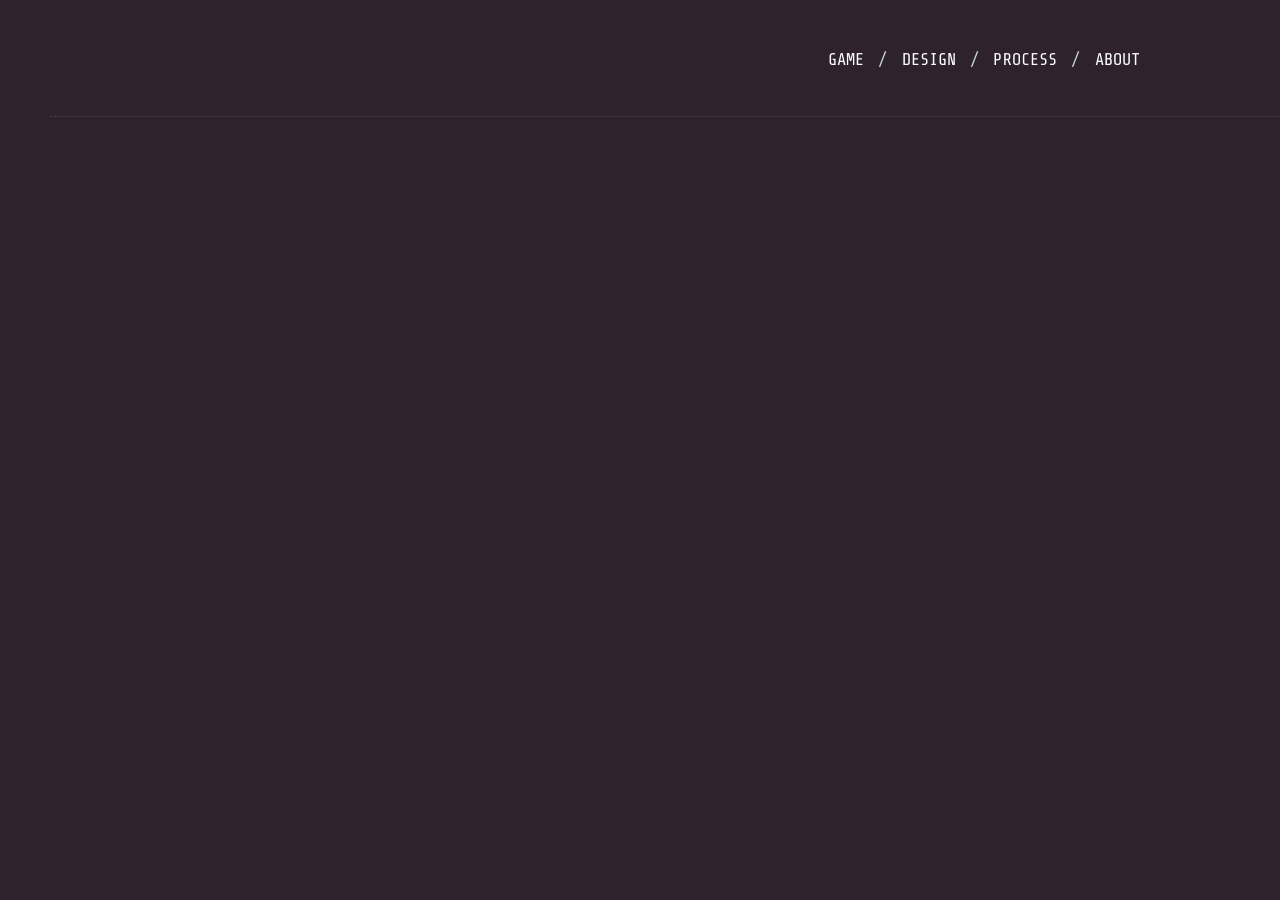
==== about/index.html @ fecb2c31 "css stuff" ====
<!DOCTYPE html>
<html lang="en">
<head>
    <meta charset="UTF-8">
    <meta name="viewport" content="width=device-width, initial-scale=1.0">
    <title>Black Hole Heart</title>
    <link rel ="stylesheet" href = "/index.css">
</head>
<body>
            <div id="header" class="header">
                <div class="logodiv">
                    <!-- <h1>L</h1> -->

                    <div class="filter">
                        <a href="../index.html">GAME</a>

                        <span class="footdogs">  / </span>
                        <a href="../design/">DESIGN</a>

                        <span class="footdogs">  / </span>
                        <a href="../process/">PROCESS</a>

                        <span class="footdogs">  / </span>
                        <a href="#">ABOUT</a>


                    </div>
                </div>
            </div>


        <div id="content">

            <div id="page">
                
                
                

                    
            </div>

        </div>



</body>
</html>
---- index.css ----
@font-face {
    font-family: "ShareTechMono";
    src:local("ShareTechMono-Regular-ttf"),
    url("ShareTechMono-Regular.ttf");
}

@font-face{
    font-family: "PTMono";
    src:local("pt-mono.regular"),
    url("pt-mono.regular.ttf");
}

@font-face{
    font-family: "PTMonoBold";
    src:local("pt-mono.bold"),
    url("pt-mono.bold.ttf");
}

body            {letter-spacing: 0.1px; padding: 0; margin: 0; font-family: "ShareTechMono"; 
                font-weight: 400; font-size: 17px; color: #c7dcd0; background: #2e222f;}
html            {-webkit-font-smoothing: antialiased;-moz-osx-font-smoothing: grayscale;}
pre             {padding: 0; margin: 0 0 50px 0;}
ul              {padding: 0;}
span            {padding: 0; margin: 0 10px 0 0;}
li              {margin: 15px 0; padding: 0; list-style: none;}
a               {text-decoration: none; color: #fff;}
a:hover         {color: #fff; text-decoration: underline;}
p               {padding: 0; margin: 10px 0 30px 0;}
img             {width: 900px; max-width: 900px; margin-bottom: 20px;}
#page           {max-width: 900px; margin: auto; padding: 0 20px;}
#content        {max-width:100%; margin: auto;font-family:"PTMono";}
#footer 		{max-width: 900px; margin:auto; margin-top: 55px;}
.header			{height: 66px; width: 100%; margin: 50px; border-bottom: dotted 1px #444;}
.logodiv 		{max-width: 900px; margin:auto; padding: 0 20px;}
.logo			{width: 41px; margin: auto; margin-top: 20px; border: solid 1px #FFF;}
#list           {margin-bottom: 50px;}
#post           {max-width: 900px; margin-bottom: 20px; margin-top: -10px; line-height: 28px;}
.categories		{max-width: 300px; right:0; margin: 40px 60px 0 0; position: fixed; background: #222;
				text-align: right; z-index: 0;}
.footdogs       {margin:0 5px}
.tag            {color: #c8c8c8;}
.title          {display: inline-block; margin-bottom: 20px; margin-top: 20px; color: #FFF;}
.filter         {display:block; margin-bottom: auto; margin-top: auto; text-align: right;}


@media 			only screen and (max-width: 900px)
{
img 			{width: 100%;}
body			{font-size: 19px;}
}
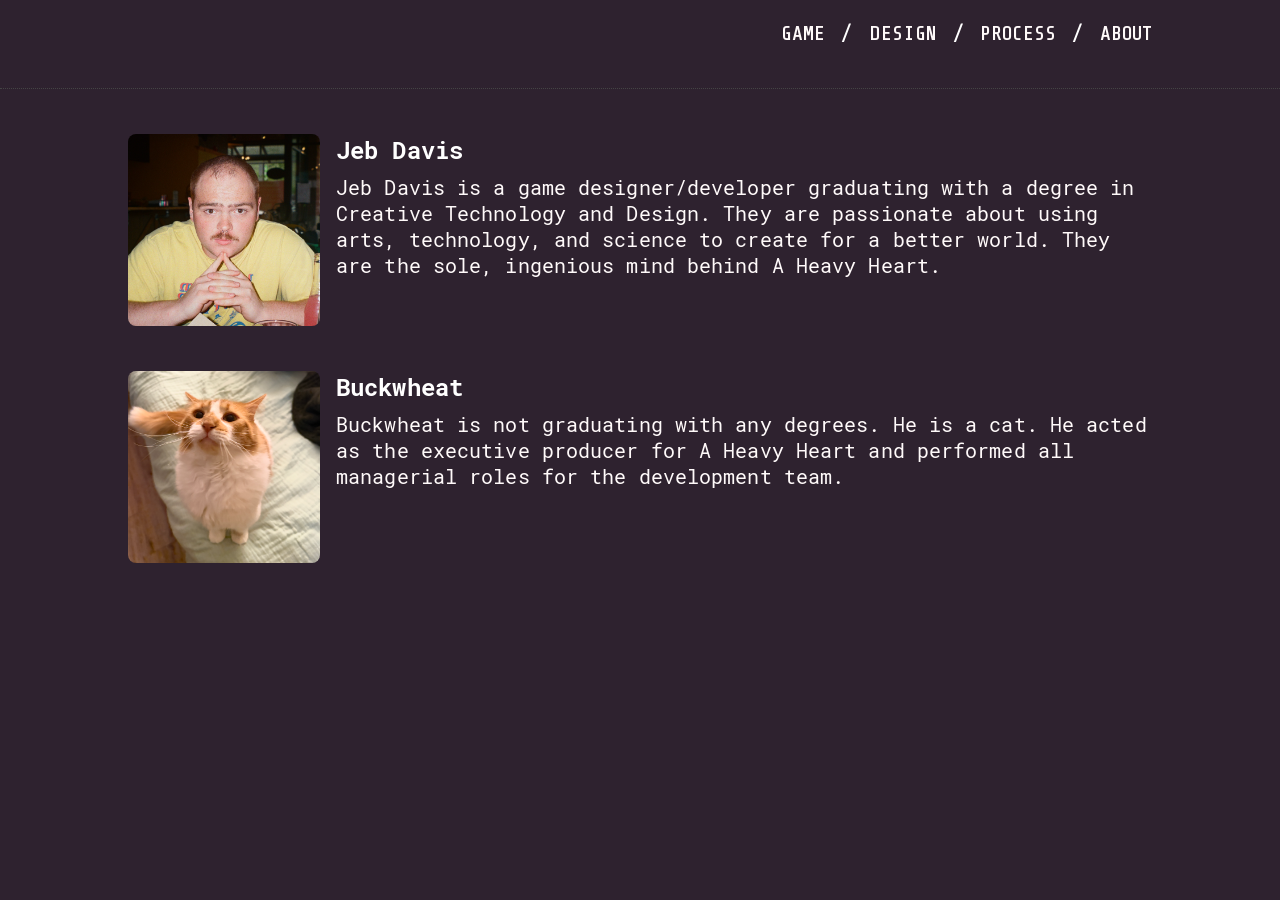
==== commit 7be0d879: "about page" ====
--- a/about/index.html
+++ b/about/index.html
@@ -3,7 +3,7 @@
 <head>
     <meta charset="UTF-8">
     <meta name="viewport" content="width=device-width, initial-scale=1.0">
-    <title>Black Hole Heart</title>
+    <title>A Heavy Heart</title>
     <link rel ="stylesheet" href = "/index.css">
 </head>
 <body>
@@ -32,11 +32,20 @@
         <div id="content">
 
             <div id="page">
-                
-                
-                
-
-                    
+                <div class = "about-container">
+                    <img src = "../jeb.png" alt = "Picture of Jeb" class = "about-image">
+                    <div class = "about-text-container">
+                        <h2 class = "about-name">Jeb Davis</h2>
+                        <p class = "about-description">Jeb Davis is a game designer/developer graduating with a degree in Creative Technology and Design. They are passionate about using arts, technology, and science to create for a better world. They are the sole, ingenious mind behind A Heavy Heart. </p>
+                    </div>
+                </div>
+                 <div class = "about-container">
+                    <img src = "../buckwheat.png" alt = "Picture of Buckwheat the cat" class = "about-image">
+                    <div class = "about-text-container">
+                        <h2 class = "about-name">Buckwheat</h2>
+                        <p class = "about-description">Buckwheat is not graduating with any degrees. He is a cat. He acted as the executive producer for A Heavy Heart and performed all managerial roles for the development team.</p>
+                    </div>
+                </div>
             </div>
 
         </div>
--- a/index.css
+++ b/index.css
@@ -13,38 +13,168 @@
 @font-face{
     font-family: "PTMonoBold";
     src:local("pt-mono.bold"),
-    url("pt-mono.bold.ttf");
+    url("pt-mono.bold.ttf"); 
 }
 
-body            {letter-spacing: 0.1px; padding: 0; margin: 0; font-family: "ShareTechMono"; 
-                font-weight: 400; font-size: 17px; color: #c7dcd0; background: #2e222f;}
-html            {-webkit-font-smoothing: antialiased;-moz-osx-font-smoothing: grayscale;}
-pre             {padding: 0; margin: 0 0 50px 0;}
+@font-face {
+    font-family: "Terminal-F4";
+    src: url("Terminal-F4.ttf");
+}
+
+@font-face {
+    font-family: "RobotoMono-Regular";
+    src: url("RobotoMono-Regular.ttf");
+}
+
+@font-face{
+    font-family: "RobotoMono-Bold";
+    src: url("RobotoMono-Bold.ttf");
+}
+
+body            {letter-spacing: 0.1px; 
+                padding: 0;
+                margin: 0;
+                font-family: "PTMono"; 
+                font-weight: 400;
+                font-size: 20px; 
+                color: #fffafa; 
+                background: #2e222f;}
+
+html            {-webkit-font-smoothing: antialiased;
+    -moz-osx-font-smoothing: grayscale;}
+
+pre             {padding: 0; 
+                margin: 0 0 50px 0;}
+
 ul              {padding: 0;}
-span            {padding: 0; margin: 0 10px 0 0;}
-li              {margin: 15px 0; padding: 0; list-style: none;}
-a               {text-decoration: none; color: #fff;}
-a:hover         {color: #fff; text-decoration: underline;}
-p               {padding: 0; margin: 10px 0 30px 0;}
-img             {width: 900px; max-width: 900px; margin-bottom: 20px;}
-#page           {max-width: 900px; margin: auto; padding: 0 20px;}
-#content        {max-width:100%; margin: auto;font-family:"PTMono";}
-#footer 		{max-width: 900px; margin:auto; margin-top: 55px;}
-.header			{height: 66px; width: 100%; margin: 50px; border-bottom: dotted 1px #444;}
-.logodiv 		{max-width: 900px; margin:auto; padding: 0 20px;}
-.logo			{width: 41px; margin: auto; margin-top: 20px; border: solid 1px #FFF;}
-#list           {margin-bottom: 50px;}
-#post           {max-width: 900px; margin-bottom: 20px; margin-top: -10px; line-height: 28px;}
-.categories		{max-width: 300px; right:0; margin: 40px 60px 0 0; position: fixed; background: #222;
-				text-align: right; z-index: 0;}
-.footdogs       {margin:0 5px}
-.tag            {color: #c8c8c8;}
-.title          {display: inline-block; margin-bottom: 20px; margin-top: 20px; color: #FFF;}
-.filter         {display:block; margin-bottom: auto; margin-top: auto; text-align: right;}
+span            {padding: 0; 
+                margin: 0 10px 0 0;}
+
+li              {margin: 15px 0; 
+                padding: 0; 
+                list-style: none;}
+
+a               {text-decoration: none; 
+                color: #fffafa ;}
+
+a:hover         {color: #fff; 
+                text-decoration: underline;}
+
+p               {padding: 0; 
+                margin: 10px 0 30px 0;}
+
+img             {width: 100%; 
+                display: flex; 
+                justify-content: center;}
+
+#page           {max-width: 80%; 
+                margin: auto; padding: 0 20px;}
+#content        {max-width:100%; margin: auto;
+                font-family:"RobotoMono-Regular";}
+
+#footer 		{max-width: 900px; 
+                margin:auto; 
+                margin-top: 55px;}
+
+.header			{height: 66px; 
+                width: 100%; 
+                margin-top: 50px; 
+                border-bottom: dotted 1px #444;}
+
+.logodiv 		{max-width: 80%; 
+                margin:auto; 
+                font-family: "Terminal-F4"}
+
+.logo			{margin: auto; 
+                margin-top: 20px;}
+
+.footdogs       {margin:0 5px;  
+                color: #fff
+                }
+
+.tag            {color: #fffafa;}
+
+.title          {display: inline-block; 
+                margin-bottom: 20px; 
+                margin-top: 20px; 
+                color: #FFF;}
+
+.filter         {display:block; 
+                margin-top: -28px; 
+                text-align: right;}
+
+.bold_text {
+    font-family: "RobotoMono-Bold";
+}
+
+h3  {
+    font-family: "RobotoMono-Bold";
+    color:#fffafa;
+    text-decoration: underline;
+}
+
+h2  {
+    font-family: "RobotoMono-Bold";
+    color:#fff;
+}
+
+ul.gallery {
+  --numcolumns: 2;
+  --gap: 0.25em;
+  --size: calc(50vw / var(--numcolumns));
+  display: grid;
+  grid-template-columns: repeat(var(--numcolumns), 1fr);
+  
+  grid-template-rows: auto;
+  gap: var(--gap);
+  align-items: stretch;
+  
+}
 
 
-@media 			only screen and (max-width: 900px)
+ul.gallery > li {
+  display: block;
+  height: calc(var(--size) - var(--gap));
+}
+
+.about-container{
+    display: flex;
+    flex-direction: row; 
+    align-items: flex-start;
+    gap: 16px;
+    margin-top: 5vh;
+}
+
+.about-image {
+  width: 15vw;
+  height: 15vw;
+  object-fit: cover;
+  border-radius: 8px;
+  flex-shrink: 0;
+}
+
+.about-text-container {
+  display: flex;
+  flex-direction: column;
+}
+
+.about-name {
+  margin: 0 0 8px 0;
+  font-size: 1.5rem;
+}
+
+.about-description {
+  margin: 0;
+  color: #fffafa;
+}
+
+@media only screen and (max-width: 900px)
 {
+ul.gallery{
+    --numcolumns:1;
+}
 img 			{width: 100%;}
 body			{font-size: 19px;}
-}+
+
+}
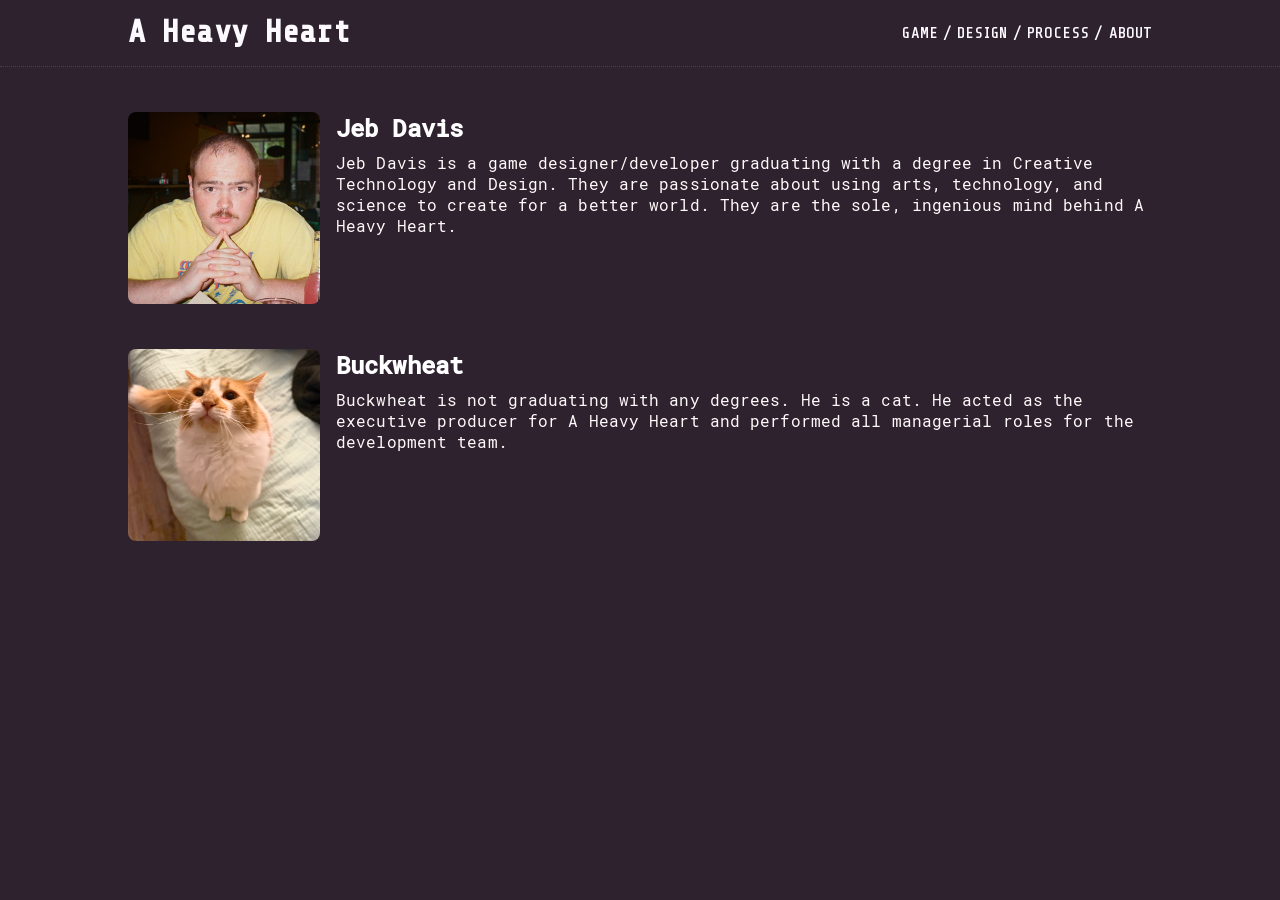
==== commit 6c6fa4ea: "most everything" ====
--- a/about/index.html
+++ b/about/index.html
@@ -9,7 +9,7 @@
 <body>
             <div id="header" class="header">
                 <div class="logodiv">
-                    <!-- <h1>L</h1> -->
+                    <h1 class = "logo">A Heavy Heart</h1>
 
                     <div class="filter">
                         <a href="../index.html">GAME</a>
@@ -33,14 +33,14 @@
 
             <div id="page">
                 <div class = "about-container">
-                    <img src = "../jeb.png" alt = "Picture of Jeb" class = "about-image">
+                    <img src = "../assets/about/jeb.png" alt = "Picture of Jeb" class = "about-image">
                     <div class = "about-text-container">
                         <h2 class = "about-name">Jeb Davis</h2>
                         <p class = "about-description">Jeb Davis is a game designer/developer graduating with a degree in Creative Technology and Design. They are passionate about using arts, technology, and science to create for a better world. They are the sole, ingenious mind behind A Heavy Heart. </p>
                     </div>
                 </div>
                  <div class = "about-container">
-                    <img src = "../buckwheat.png" alt = "Picture of Buckwheat the cat" class = "about-image">
+                    <img src = "../assets/about/buckwheat.png" alt = "Picture of Buckwheat the cat" class = "about-image">
                     <div class = "about-text-container">
                         <h2 class = "about-name">Buckwheat</h2>
                         <p class = "about-description">Buckwheat is not graduating with any degrees. He is a cat. He acted as the executive producer for A Heavy Heart and performed all managerial roles for the development team.</p>
--- a/index.css
+++ b/index.css
@@ -1,34 +1,44 @@
 @font-face {
     font-family: "ShareTechMono";
     src:local("ShareTechMono-Regular-ttf"),
-    url("ShareTechMono-Regular.ttf");
+    url("fonts/ShareTechMono-Regular.ttf");
 }
 
 @font-face{
     font-family: "PTMono";
     src:local("pt-mono.regular"),
-    url("pt-mono.regular.ttf");
+    url("fonts/pt-mono.regular.ttf");
 }
 
 @font-face{
     font-family: "PTMonoBold";
     src:local("pt-mono.bold"),
-    url("pt-mono.bold.ttf"); 
+    url("fonts/pt-mono.bold.ttf"); 
 }
 
 @font-face {
     font-family: "Terminal-F4";
-    src: url("Terminal-F4.ttf");
+    src: url("fonts/Terminal-F4.ttf");
 }
 
 @font-face {
     font-family: "RobotoMono-Regular";
-    src: url("RobotoMono-Regular.ttf");
+    src: url("fonts/RobotoMono-Regular.ttf");
 }
 
 @font-face{
     font-family: "RobotoMono-Bold";
-    src: url("RobotoMono-Bold.ttf");
+    src: url("fonts/RobotoMono-Bold.ttf");
+}
+
+@font-face{
+    font-family: "RobotoMono-Thin";
+    src: url("fonts/RobotoMono-Thin.ttf");
+}
+
+@font-face{
+    font-family: "RobotoMono-Medium";
+    src: url("fonts/RobotoMono-Medium.ttf");
 }
 
 body            {letter-spacing: 0.1px; 
@@ -36,8 +46,8 @@
                 margin: 0;
                 font-family: "PTMono"; 
                 font-weight: 400;
-                font-size: 20px; 
-                color: #fffafa; 
+                font-size: 16px; 
+                color: #fcfaff ; 
                 background: #2e222f;}
 
 html            {-webkit-font-smoothing: antialiased;
@@ -55,7 +65,7 @@
                 list-style: none;}
 
 a               {text-decoration: none; 
-                color: #fffafa ;}
+                color: #fcfaff ;}
 
 a:hover         {color: #fff; 
                 text-decoration: underline;}
@@ -69,38 +79,38 @@
 
 #page           {max-width: 80%; 
                 margin: auto; padding: 0 20px;}
+                
 #content        {max-width:100%; margin: auto;
                 font-family:"RobotoMono-Regular";}
 
-#footer 		{max-width: 900px; 
-                margin:auto; 
-                margin-top: 55px;}
-
 .header			{height: 66px; 
                 width: 100%; 
-                margin-top: 50px; 
-                border-bottom: dotted 1px #444;}
+                border-bottom: dotted 1px #444;
+                align-items: center;
+            }
 
 .logodiv 		{max-width: 80%; 
                 margin:auto; 
-                font-family: "Terminal-F4"}
-
-.logo			{margin: auto; 
-                margin-top: 20px;}
-
-.footdogs       {margin:0 5px;  
+                font-family: "Terminal-F4";
+                display:flex;
+                justify-content: space-between;
+                align-items: center;
+                height: 100%
+            }
+
+.logo			{
+                text-align: left;
+                }
+
+.footdogs       {
+                margin:0 5px;  
                 color: #fff
                 }
 
 .tag            {color: #fffafa;}
 
-.title          {display: inline-block; 
-                margin-bottom: 20px; 
-                margin-top: 20px; 
-                color: #FFF;}
-
-.filter         {display:block; 
-                margin-top: -28px; 
+.filter         {display:flex; 
+                align-items: center;
                 text-align: right;}
 
 .bold_text {
@@ -108,33 +118,31 @@
 }
 
 h3  {
-    font-family: "RobotoMono-Bold";
-    color:#fffafa;
+    font-family: "RobotoMono-Medium";
+    color:#fcfaff;
     text-decoration: underline;
 }
 
 h2  {
-    font-family: "RobotoMono-Bold";
+    font-family: "RobotoMono-Medium";
     color:#fff;
 }
 
 ul.gallery {
   --numcolumns: 2;
-  --gap: 0.25em;
+  --gap: 1em;
   --size: calc(50vw / var(--numcolumns));
   display: grid;
   grid-template-columns: repeat(var(--numcolumns), 1fr);
   
-  grid-template-rows: auto;
   gap: var(--gap);
-  align-items: stretch;
   
 }
 
 
 ul.gallery > li {
   display: block;
-  height: calc(var(--size) - var(--gap));
+  margin:auto;
 }
 
 .about-container{
@@ -168,6 +176,47 @@
   color: #fffafa;
 }
 
+#video-container {
+  margin: 0 auto; 
+  padding: 20px;
+}
+ 
+#video-container video {
+  width: 100%; 
+  height: auto; 
+  display: block; 
+}
+#heroimage{
+    padding-top: 50px;
+    padding-bottom: 20px;
+}
+
+#loreblurb{
+    text-align: center;
+    padding:50px;
+}
+
+.image-container{
+    display: flex;
+    flex-direction: row;
+    max-width: 60vw;
+    margin:auto;  
+    gap:100px; 
+}
+
+.image-container > img{
+    display: block;
+    margin:auto;   
+    padding-bottom: 20px;
+}
+
+.individual-img{
+    max-width: 60vw;
+    margin:auto; 
+    margin:auto;
+    padding-bottom: 20px;
+}
+
 @media only screen and (max-width: 900px)
 {
 ul.gallery{
@@ -175,6 +224,17 @@
 }
 img 			{width: 100%;}
 body			{font-size: 19px;}
-
-
-}
+.logodiv{
+    flex-direction: column;
+}
+
+.header			{
+                height: 150px; 
+                width: 100%; 
+                border-bottom: dotted 1px #444;
+                align-items: center;
+            }
+
+
+
+}
